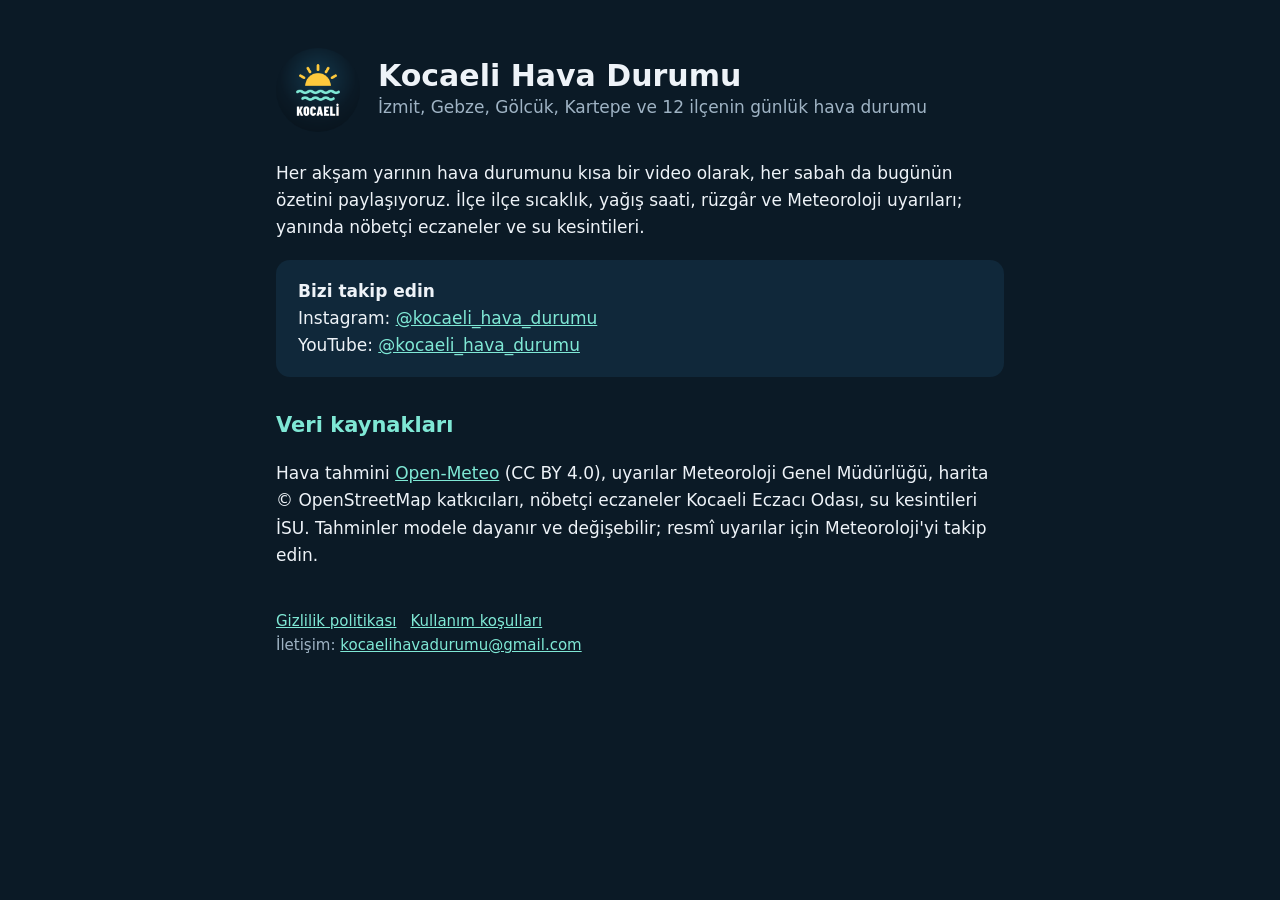
==== index.html @ 35c13ff6 "Kocaeli Hava Durumu: tanıtım, gizlilik politikası, kullanım koşulları (Google OAuth ve YouTube API d" ====
<!doctype html>
<html lang="tr">
<head>
<meta charset="utf-8">
<meta name="viewport" content="width=device-width, initial-scale=1">
<title>Kocaeli Hava Durumu</title>
<meta name="description" content="Kocaeli ve 12 ilçesinin günlük hava durumu: her akşam yarının tahmini, her sabah bugünün özeti.">
<link rel="icon" href="logo.png">
<link rel="stylesheet" href="stil.css">
</head>
<body>
<main>
  <header>
    <img src="logo.png" alt="Kocaeli Hava Durumu logosu">
    <div>
      <h1>Kocaeli Hava Durumu</h1>
      <div class="soluk">İzmit, Gebze, Gölcük, Kartepe ve 12 ilçenin günlük hava durumu</div>
    </div>
  </header>

  <p>Her akşam yarının hava durumunu kısa bir video olarak, her sabah da bugünün özetini paylaşıyoruz. İlçe ilçe sıcaklık,
    yağış saati, rüzgâr ve Meteoroloji uyarıları; yanında nöbetçi eczaneler ve su kesintileri.</p>

  <div class="kart">
    <strong>Bizi takip edin</strong><br>
    Instagram: <a href="https://www.instagram.com/kocaeli_hava_durumu/">@kocaeli_hava_durumu</a><br>
    YouTube: <a href="https://www.youtube.com/@kocaeli_hava_durumu">@kocaeli_hava_durumu</a>
  </div>

  <h2>Veri kaynakları</h2>
  <p>Hava tahmini <a href="https://open-meteo.com/">Open-Meteo</a> (CC BY 4.0), uyarılar Meteoroloji Genel Müdürlüğü,
    harita © OpenStreetMap katkıcıları, nöbetçi eczaneler Kocaeli Eczacı Odası, su kesintileri İSU. Tahminler modele
    dayanır ve değişebilir; resmî uyarılar için Meteoroloji'yi takip edin.</p>

  <footer>
    <a href="gizlilik.html">Gizlilik politikası</a><a href="kosullar.html">Kullanım koşulları</a><br>
    İletişim: <a href="mailto:kocaelihavadurumu@gmail.com">kocaelihavadurumu@gmail.com</a>
  </footer>
</main>
</body>
</html>
---- stil.css ----
:root { --zemin: #0b1a26; --kart: #10283a; --vurgu: #7fe8d5; --yazi: #eef3f8; --soluk: #9fb3c4; }
* { box-sizing: border-box; }
body { margin: 0; background: var(--zemin); color: var(--yazi); font: 17px/1.6 "Segoe UI", system-ui, -apple-system, sans-serif; }
main { max-width: 760px; margin: 0 auto; padding: 48px 16px 64px; }
header { display: flex; align-items: center; gap: 18px; margin-bottom: 28px; }
header img { width: 84px; height: 84px; border-radius: 50%; }
h1 { margin: 0; font-size: 30px; line-height: 1.2; }
h2 { margin-top: 32px; font-size: 21px; color: var(--vurgu); }
a { color: var(--vurgu); }
.soluk { color: var(--soluk); }
.kart { background: var(--kart); border-radius: 14px; padding: 18px 22px; margin: 18px 0; }
footer { margin-top: 40px; color: var(--soluk); font-size: 15px; }
footer a { margin-right: 14px; }
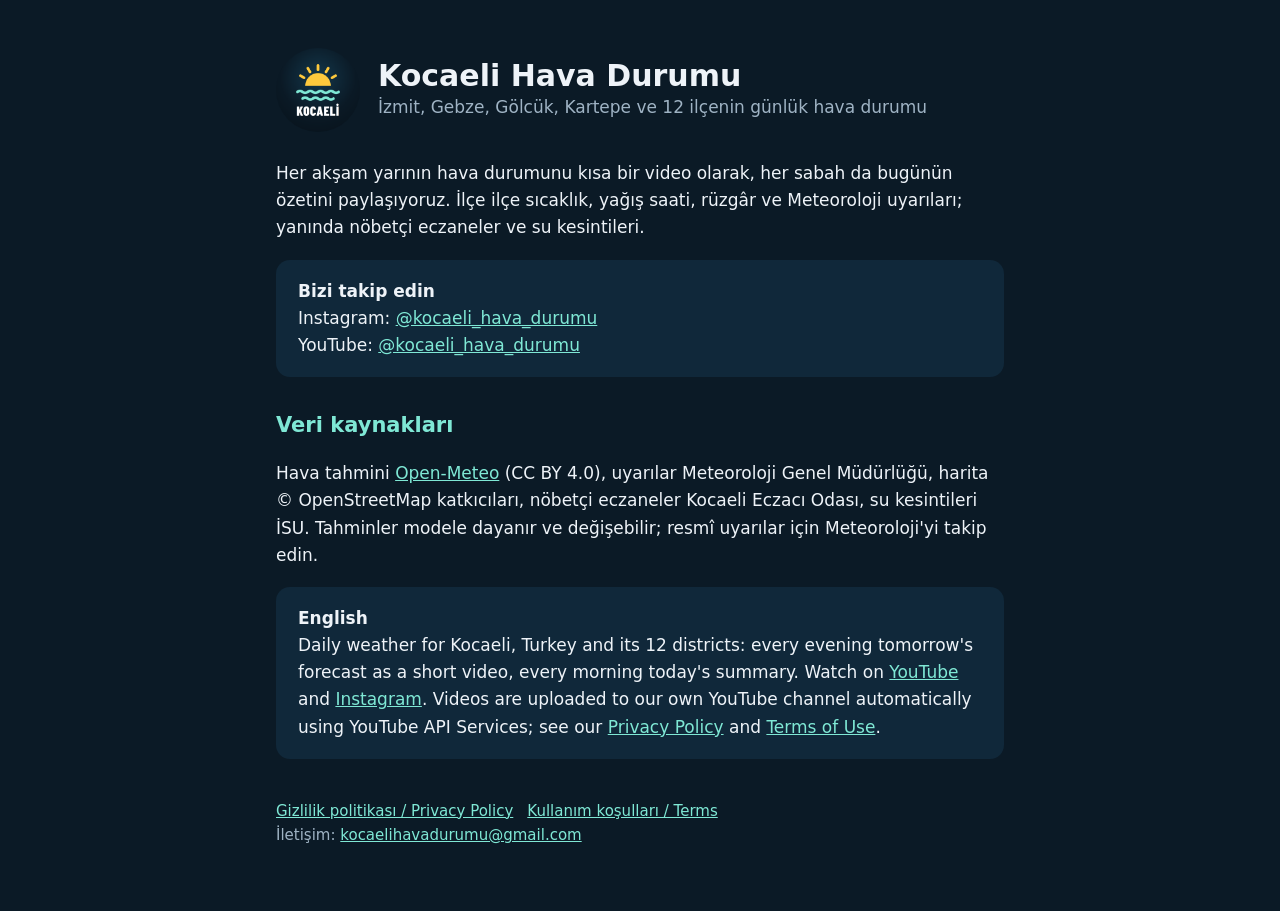
==== commit 63eeb6aa: "İngilizce bölümler, veri saklama ve silme (YouTube API denetimi) Co-Authored-By: Claude Opus 5.5 <no" ====
--- a/index.html
+++ b/index.html
@@ -32,8 +32,17 @@
     harita © OpenStreetMap katkıcıları, nöbetçi eczaneler Kocaeli Eczacı Odası, su kesintileri İSU. Tahminler modele
     dayanır ve değişebilir; resmî uyarılar için Meteoroloji'yi takip edin.</p>
 
+  <div class="kart">
+    <strong>English</strong><br>
+    Daily weather for Kocaeli, Turkey and its 12 districts: every evening tomorrow's forecast as a short video, every morning
+    today's summary. Watch on <a href="https://www.youtube.com/@kocaeli_hava_durumu">YouTube</a> and
+    <a href="https://www.instagram.com/kocaeli_hava_durumu/">Instagram</a>. Videos are uploaded to our own YouTube channel
+    automatically using YouTube API Services; see our <a href="gizlilik.html#en">Privacy Policy</a> and
+    <a href="kosullar.html#en">Terms of Use</a>.
+  </div>
+
   <footer>
-    <a href="gizlilik.html">Gizlilik politikası</a><a href="kosullar.html">Kullanım koşulları</a><br>
+    <a href="gizlilik.html">Gizlilik politikası / Privacy Policy</a><a href="kosullar.html">Kullanım koşulları / Terms</a><br>
     İletişim: <a href="mailto:kocaelihavadurumu@gmail.com">kocaelihavadurumu@gmail.com</a>
   </footer>
 </main>
